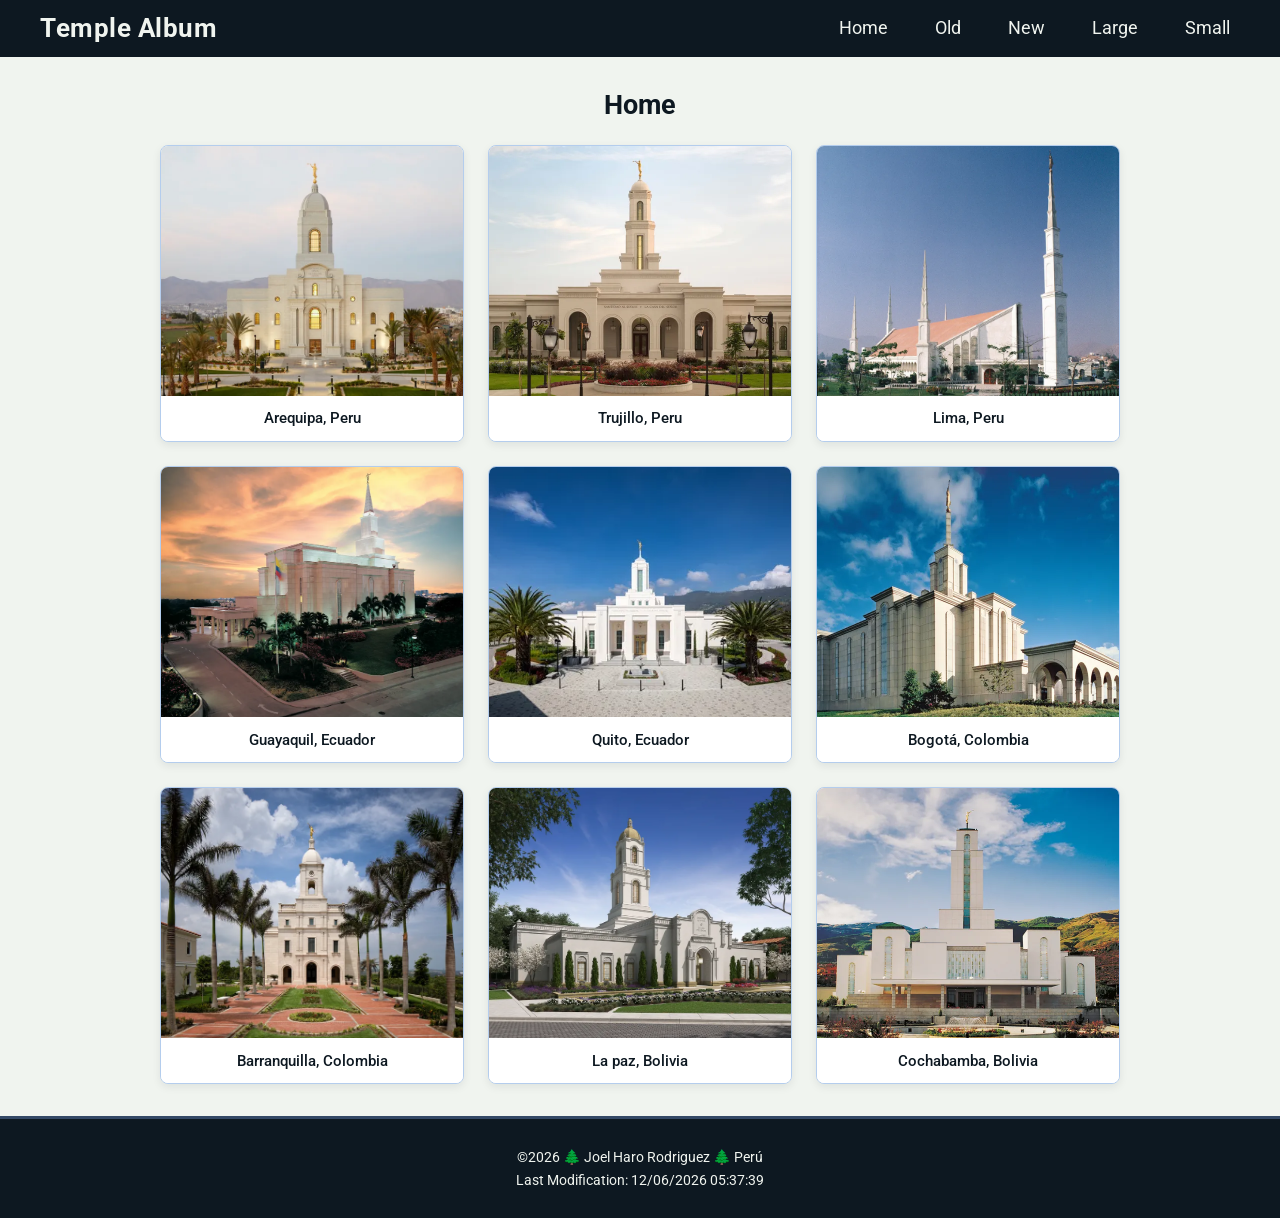
==== temples.html @ 4a41e3df "images changes" ====
<!DOCTYPE html>
<html lang="en">
<head>
    <meta charset="UTF-8">
    <meta name="viewport" content="width=device-width, initial-scale=1.0">
    <title>Temple Album | WDD 131</title>
    <meta name="description" content="Temple Album assignment for WDD 131 showcasing responsive design and JavaScript navigation.">
    <meta name="author" content="Joel Haro Rodriguez">

    <!-- Google Fonts -->
    <link rel="preconnect" href="https://fonts.googleapis.com">
    <link rel="preconnect" href="https://fonts.gstatic.com" crossorigin>
    <link href="https://fonts.googleapis.com/css2?family=Roboto:wght@300;400;700&display=swap" rel="stylesheet">

    <!-- CSS (Mobile-first, and then larger screens) -->
    <link rel="stylesheet" href="styles/temples.css">
    <link rel="stylesheet" href="styles/temples-large.css">

    <!-- JavaScript -->
    <script src="scripts/temples.js" defer></script>
</head>
<body>
    <header>
        <div class="header-content">
            <h1>Temple Album</h1>
            <button id="menu-button" aria-label="Toggle Menu"></button>
        </div>
        <nav id="primary-nav">
            <a href="#">Home</a>
            <a href="#">Old</a>
            <a href="#">New</a>
            <a href="#">Large</a>
            <a href="#">Small</a>
        </nav>
    </header>

    <main>
        <h2>Home</h2>
        <div class="temple-grid">
            <figure>
                <img src="/images/arequipa_peru_temple.webp" alt="Arequipa Peru Temple" loading="lazy" width="400" height="250">
                <figcaption>Arequipa, Peru</figcaption>
            </figure>
            <figure>
                <img src="/images/trujillo_peru_temple_exterior.webp" alt="Trujillo Peru Temple" loading="lazy" width="400" height="250">
                <figcaption>Trujillo, Peru</figcaption>
            </figure>
            <figure>
                <img src="/images/lima_peru_temple_lds.webp" alt="Lima Peru Temple" loading="lazy" width="400" height="250">
                <figcaption>Lima, Peru</figcaption>
            </figure>
            <figure>
                <img src="/images/guayaquil_ecuador_temple_lds.webp" alt="Guayaquil Ecuador Temple" loading="lazy" width="400" height="250">
                <figcaption>Guayaquil, Ecuador</figcaption>
            </figure>
            <figure>
                <img src="/images/quito_ecuador_temple.webp" alt="Quito Ecuador Temple" loading="lazy" width="400" height="250">
                <figcaption>Quito, Ecuador</figcaption>
            </figure>
            <figure>
                <img src="/images/bogota_colombia_temple_lds.webp" alt="Bogotá Colombia Temple" loading="lazy" width="400" height="250">
                <figcaption>Bogotá, Colombia</figcaption>
            </figure>
            <figure>
                <img src="/images/barranquilla_columbia_temple_exterior.webp" alt="Barranquilla Colombia Temple" loading="lazy" width="400" height="250">
                <figcaption>Barranquilla, Colombia</figcaption>
            </figure>
            <figure>
                <img src="/images/temple_rendering_la_paz_bolivia_temple.webp" alt="La Paz Bolivia Temple" loading="lazy" width="400" height="250">
                <figcaption>La paz, Bolivia</figcaption>
            </figure>
            <figure>
                <img src="/images/cochabamba_bolivia_temple_lds.webp" alt="Cochabamba Bolivia Temple" loading="lazy" width="400" height="250">
                <figcaption>Cochabamba, Bolivia</figcaption>
            </figure>
        </div>
    </main>

    <footer>
        <p>&copy;<span id="currentyear"></span> 🌲 Joel Haro Rodriguez 🌲 Perú</p>
        <p id="lastModified"></p>
    </footer>
</body>
</html>
---- styles/temples.css ----
:root {
    --ink-black: #0d1821;
    --yale-blue: #344966;
    --powder-blue: #b4cded;
    --porcelain: #f0f4ef;
    --white: #ffffff;
}

* {
    box-sizing: border-box;
    margin: 0;
    padding: 0;
}

body {
    font-family: 'Roboto', sans-serif;
    color: var(--ink-black);
    background-color: var(--porcelain);
    display: flex;
    flex-direction: column;
    min-height: 100vh;
}

/* Header */
header {
    background-color: var(--ink-black);
    color: var(--porcelain);
    position: relative;
}

.header-content {
    display: flex;
    justify-content: space-between;
    align-items: center;
    padding: 0.75rem 1.25rem;
}

header h1 {
    font-size: 1.6rem;
    font-weight: 700;
    letter-spacing: 0.5px;
}

/* Menu button */
#menu-button {
    background: none;
    border: none;
    font-size: 2rem;
    color: var(--porcelain);
    cursor: pointer;
    line-height: 1;
    padding: 0.25rem;
    z-index: 10;
}

#menu-button::before {
    content: "☰";
}

#menu-button.open::before {
    content: "✕";
}

/* hide title and show menu button */
header.open h1 {
    display: none;
}

header.open .header-content {
    position: absolute;
    top: 0.55rem;
    right: 1.25rem;
    padding: 0;
}

/* mobile navigation */
nav {
    display: none;
    flex-direction: column;
    background-color: var(--ink-black);
}

nav.open {
    display: flex;
}

nav a {
    color: var(--porcelain);
    text-decoration: none;
    padding: 0.85rem 1.25rem;
    text-align: center;
    font-size: 1.25rem;
    font-weight: 400;
    transition: background-color 0.2s ease, color 0.2s ease;
}

nav a:hover {
    background-color: var(--yale-blue);
    color: var(--white);
}

/* Principal Content */
main {
    flex: 1;
    width: 90%;
    max-width: 960px;
    margin: 2rem auto;
}

main h2 {
    text-align: center;
    margin-bottom: 1.5rem;
    font-size: 1.7rem;
    color: var(--ink-black);
}

/* adaptable grid */
.temple-grid {
    display: grid;
    grid-template-columns: repeat(auto-fit, minmax(260px, 1fr));
    gap: 1.5rem;
    justify-items: center;
}

/* card */
figure {
    background-color: var(--white);
    border: 1px solid var(--powder-blue);
    border-radius: 8px;
    overflow: hidden;
    text-align: center;
    box-shadow: 0 3px 8px rgba(13, 24, 33, 0.08);
    width: 100%;
    display: flex;
    flex-direction: column;
}

figure img {
    width: 100%;
    aspect-ratio: 4 / 3;
    object-fit: cover;
    display: block;
}

figcaption {
    padding: 0.85rem;
    font-size: 0.95rem;
    font-weight: 500;
    color: var(--ink-black);
    background-color: var(--white);
    margin-top: auto;
}

/* Footer */
footer {
    background-color: var(--ink-black);
    color: var(--porcelain);
    text-align: center;
    padding: 1.5rem;
    font-size: 0.9rem;
    margin-top: auto;
    border-top: 3px solid var(--yale-blue);
}

footer p {
    margin: 0.35rem 0;
}
---- styles/temples-large.css ----
@media screen and (min-width: 750px) {
    header {
        display: flex;
        justify-content: space-between;
        align-items: center;
        padding: 0.75rem 2.5rem;
        position: static;
    }

    .header-content,
    header.open .header-content {
        position: static;
        padding: 0;
        flex-shrink: 0;
    }

    header h1,
    header.open h1 {
        display: block !important;
        white-space: nowrap;
    }

    #menu-button {
        display: none;
    }

    /* Large screens: Menu aligned to the right */
    nav {
        display: flex !important;
        flex-direction: row;
        justify-content: flex-end;
        align-items: center;
        gap: 1.75rem;
        background-color: transparent;
        margin-left: auto;
    }

    nav a {
        flex: 0 0 auto;
        text-align: center;
        padding: 0.4rem 0.6rem;
        font-size: 1.1rem;
        border-radius: 4px;
        color: var(--porcelain);
        white-space: nowrap;
    }

    nav a:hover {
        background-color: var(--powder-blue);
        color: var(--ink-black);
    }

    /* Large screens */
    .temple-grid {
        grid-template-columns: repeat(3, 1fr);
        max-width: 100%;
        gap: 1.5rem;
        align-items: stretch;
    }

    figure {
        max-width: 100%;
        height: 100%;
    }
}
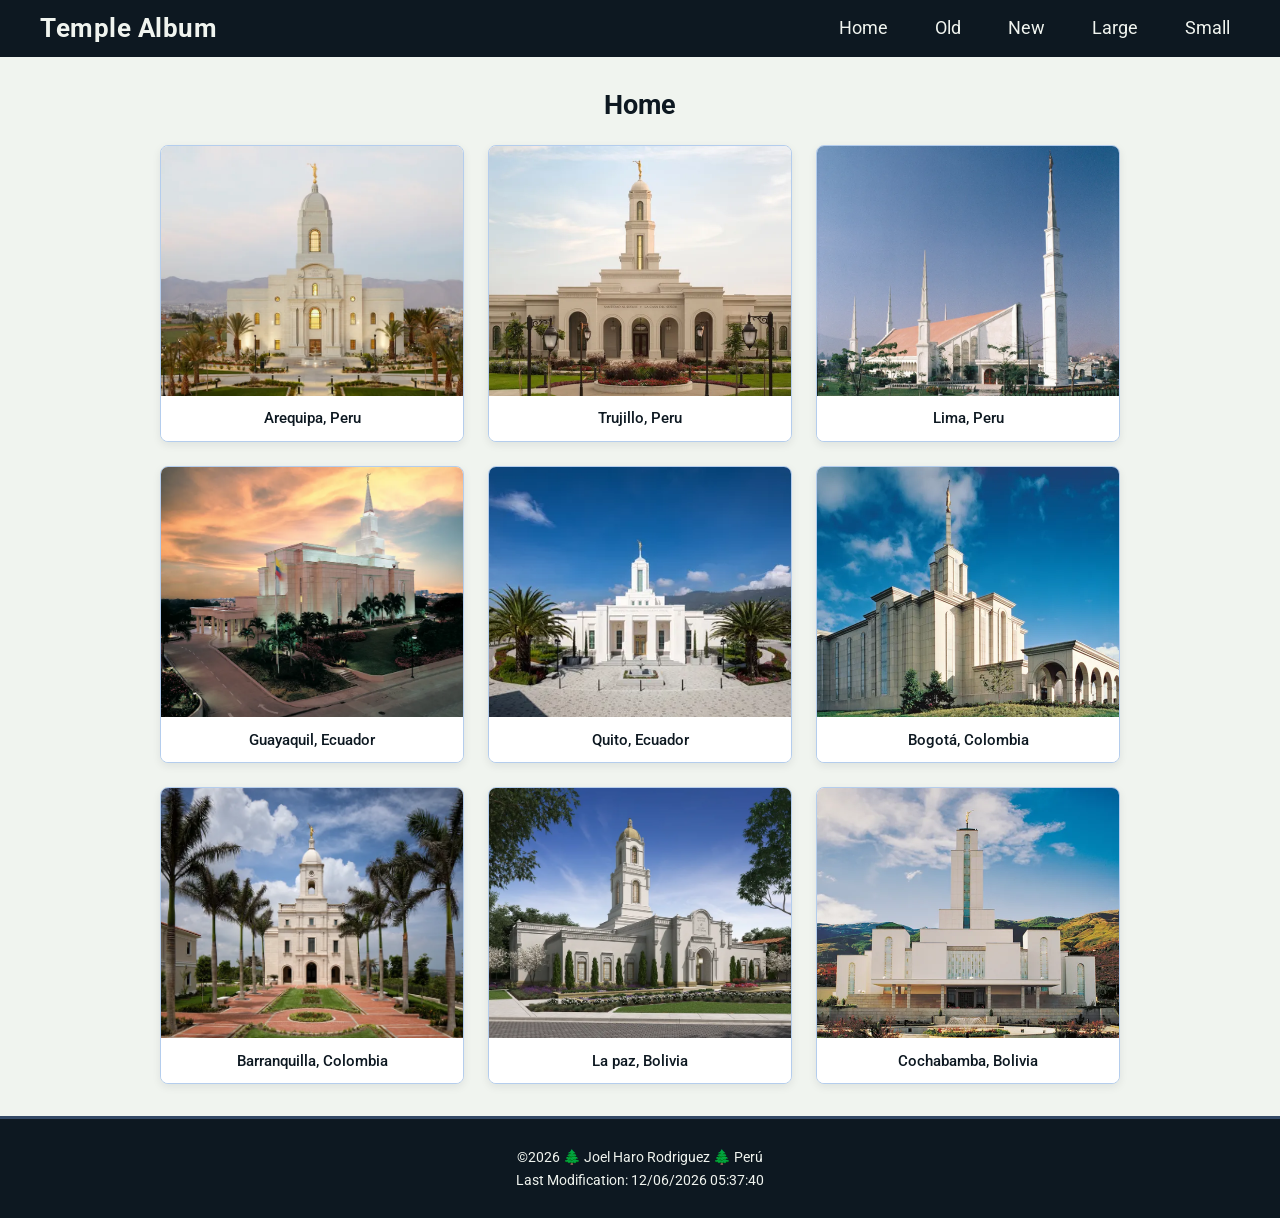
==== commit c8643592: "Fix relative paths for CSS and JavaScript files in temples.html" ====
--- a/temples.html
+++ b/temples.html
@@ -13,11 +13,11 @@
     <link href="https://fonts.googleapis.com/css2?family=Roboto:wght@300;400;700&display=swap" rel="stylesheet">
 
     <!-- CSS (Mobile-first, and then larger screens) -->
-    <link rel="stylesheet" href="styles/temples.css">
-    <link rel="stylesheet" href="styles/temples-large.css">
+    <link rel="stylesheet" href="/styles/temples.css">
+    <link rel="stylesheet" href="/styles/temples-large.css">
 
     <!-- JavaScript -->
-    <script src="scripts/temples.js" defer></script>
+    <script src="/scripts/temples.js" defer></script>
 </head>
 <body>
     <header>
@@ -42,15 +42,15 @@
                 <figcaption>Arequipa, Peru</figcaption>
             </figure>
             <figure>
-                <img src="/images/trujillo_peru_temple_exterior.webp" alt="Trujillo Peru Temple" loading="lazy" width="400" height="250">
+                <img src="/images/trujillo_peru_temple.webp" alt="Trujillo Peru Temple" loading="lazy" width="400" height="250">
                 <figcaption>Trujillo, Peru</figcaption>
             </figure>
             <figure>
-                <img src="/images/lima_peru_temple_lds.webp" alt="Lima Peru Temple" loading="lazy" width="400" height="250">
+                <img src="/images/lima_peru_temple.webp" alt="Lima Peru Temple" loading="lazy" width="400" height="250">
                 <figcaption>Lima, Peru</figcaption>
             </figure>
             <figure>
-                <img src="/images/guayaquil_ecuador_temple_lds.webp" alt="Guayaquil Ecuador Temple" loading="lazy" width="400" height="250">
+                <img src="/images/guayaquil_ecuador_temple.webp" alt="Guayaquil Ecuador Temple" loading="lazy" width="400" height="250">
                 <figcaption>Guayaquil, Ecuador</figcaption>
             </figure>
             <figure>
@@ -58,19 +58,19 @@
                 <figcaption>Quito, Ecuador</figcaption>
             </figure>
             <figure>
-                <img src="/images/bogota_colombia_temple_lds.webp" alt="Bogotá Colombia Temple" loading="lazy" width="400" height="250">
+                <img src="/images/bogota_colombia_temple.webp" alt="Bogotá Colombia Temple" loading="lazy" width="400" height="250">
                 <figcaption>Bogotá, Colombia</figcaption>
             </figure>
             <figure>
-                <img src="/images/barranquilla_columbia_temple_exterior.webp" alt="Barranquilla Colombia Temple" loading="lazy" width="400" height="250">
+                <img src="/images/barranquilla_temple.webp" alt="Barranquilla Colombia Temple" loading="lazy" width="400" height="250">
                 <figcaption>Barranquilla, Colombia</figcaption>
             </figure>
             <figure>
-                <img src="/images/temple_rendering_la_paz_bolivia_temple.webp" alt="La Paz Bolivia Temple" loading="lazy" width="400" height="250">
+                <img src="/images/la_paz_bolivia_temple.webp" alt="La Paz Bolivia Temple" loading="lazy" width="400" height="250">
                 <figcaption>La paz, Bolivia</figcaption>
             </figure>
             <figure>
-                <img src="/images/cochabamba_bolivia_temple_lds.webp" alt="Cochabamba Bolivia Temple" loading="lazy" width="400" height="250">
+                <img src="/images/cochabamba_bolivia_temple.webp" alt="Cochabamba Bolivia Temple" loading="lazy" width="400" height="250">
                 <figcaption>Cochabamba, Bolivia</figcaption>
             </figure>
         </div>
--- a/styles/temples-large.css
+++ b/styles/temples-large.css
@@ -14,9 +14,11 @@
         flex-shrink: 0;
     }
 
+    /* selectors for h1 */
     header h1,
-    header.open h1 {
-        display: block !important;
+    header.open h1,
+    header.open .header-content h1 {
+        display: block;
         white-space: nowrap;
     }
 
@@ -24,9 +26,11 @@
         display: none;
     }
 
-    /* Large screens: Menu aligned to the right */
-    nav {
-        display: flex !important;
+    /* selectors for nav */
+    header nav,
+    header nav.open,
+    nav#primary-nav {
+        display: flex;
         flex-direction: row;
         justify-content: flex-end;
         align-items: center;
@@ -50,7 +54,7 @@
         color: var(--ink-black);
     }
 
-    /* Large screens */
+    /* grid columns */
     .temple-grid {
         grid-template-columns: repeat(3, 1fr);
         max-width: 100%;
